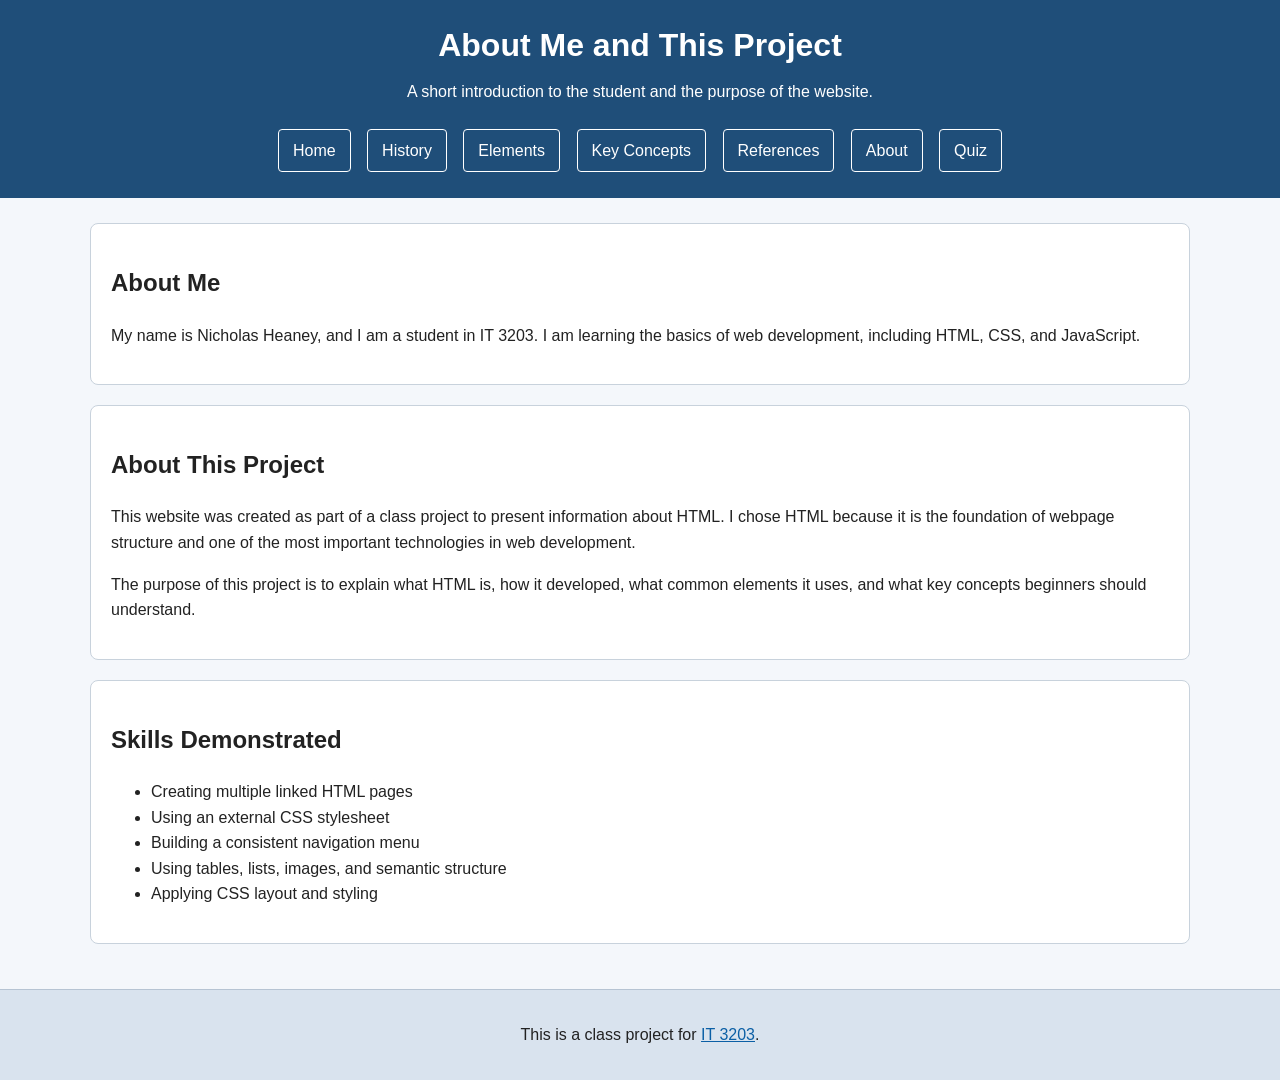
==== about.html @ 498ea989 "Update about.html" ====
<!DOCTYPE html>
<html lang="en">
<head>
  <meta charset="UTF-8">
  <meta name="viewport" content="width=device-width, initial-scale=1.0">
  <title>About This Project</title>
  <link rel="stylesheet" href="style.css">
</head>
<body>
  <header>
    <div class="container">
      <h1>About Me and This Project</h1>
      <p class="subtitle">A short introduction to the student and the purpose of the website.</p>

      <nav>
        <ul class="nav-menu">
          <li><a href="index.html">Home</a></li>
          <li><a href="history.html">History</a></li>
          <li><a href="elements.html">Elements</a></li>
          <li><a href="concepts.html">Key Concepts</a></li>
          <li><a href="references.html">References</a></li>
          <li><a href="about.html">About</a></li>
          <li><a href="quiz.html">Quiz</a></li>
        </ul>
      </nav>
    </div>
  </header>

  <main class="container">
    <section class="card">
      <h2>About Me</h2>
      <p>
        My name is Nicholas Heaney, and I am a student in IT 3203. I am learning the basics of web
        development, including HTML, CSS, and JavaScript.
      </p>
    </section>

    <section class="card">
      <h2>About This Project</h2>
      <p>
        This website was created as part of a class project to present information about HTML.
        I chose HTML because it is the foundation of webpage structure and one of the most important
        technologies in web development.
      </p>
      <p>
        The purpose of this project is to explain what HTML is, how it developed, what common elements
        it uses, and what key concepts beginners should understand.
      </p>
    </section>

    <section class="card">
      <h2>Skills Demonstrated</h2>
      <ul>
        <li>Creating multiple linked HTML pages</li>
        <li>Using an external CSS stylesheet</li>
        <li>Building a consistent navigation menu</li>
        <li>Using tables, lists, images, and semantic structure</li>
        <li>Applying CSS layout and styling</li>
      </ul>
    </section>
  </main>

  <footer>
    <div class="container">
      <p>
        This is a class project for
        <a href="https://ksuweb.github.io/IT3203/" target="_blank">IT 3203</a>.
      </p>
    </div>
  </footer>
</body>
</html>
---- style.css ----
/* =========================
   General page styling
   ========================= */
body {
  margin: 0;
  font-family: Arial, Helvetica, sans-serif;
  line-height: 1.6;
  background-color: #f4f7fb;
  color: #222;
}

/* Element selector example */
header {
  background-color: #1f4e79;
  color: white;
  padding: 20px 0;
}

/* Class selector example */
.container {
  width: 90%;
  max-width: 1100px;
  margin: 0 auto;
}

/* Descendant selector example */
header h1 {
  margin: 0;
  text-align: center;
}

.subtitle {
  text-align: center;
  margin-top: 8px;
  margin-bottom: 18px;
}

/* Navigation styling */
.nav-menu {
  list-style: none;
  padding: 0;
  margin: 0;
  text-align: center;
}

.nav-menu li {
  display: inline-block;
  margin: 6px;
}

.nav-menu a {
  display: inline-block;
  text-decoration: none;
  color: white;
  border: 1px solid white;
  padding: 8px 14px;
  border-radius: 4px;
  transition: 0.2s ease;
}

/* Hover effect required by project */
.nav-menu a:hover {
  background-color: white;
  color: #1f4e79;
}

/* Main content spacing */
main {
  padding: 25px 0;
}

/* Grid layout required by project */
.grid-layout {
  display: grid;
  grid-template-columns: repeat(2, 1fr);
  gap: 20px;
}

/* Card styling */
.card {
  background-color: white;
  border: 1px solid #c8d2dc;
  border-radius: 8px;
  padding: 20px;
  margin-bottom: 20px;
}

/* Image styling */
.page-image {
  max-width: 180px;
  display: block;
  margin-top: 15px;
}

/* Table styling */
table {
  width: 100%;
  border-collapse: collapse;
  margin-top: 10px;
}

table,
th,
td {
  border: 1px solid #7d8fa3;
}

th,
td {
  padding: 10px;
  text-align: left;
}

th {
  background-color: #dce8f5;
}

/* Footer styling */
footer {
  background-color: #d9e3ee;
  padding: 16px 0;
  text-align: center;
  border-top: 1px solid #b6c4d3;
}

/* General link styling */
a {
  color: #0b5fa5;
}

a:hover {
  color: #083b66;
}

/* Make layout stack on smaller screens */
@media (max-width: 768px) {
  .grid-layout {
    grid-template-columns: 1fr;
  }

  .nav-menu li {
    display: block;
    margin: 8px 0;
  }
}
/* =========================
   HISTORY PAGE STYLING
   ========================= */

/* New layout for history page */
.history-layout {
  display: grid;
  grid-template-columns: 250px 1fr;
  gap: 20px;
}

/* Sidebar */
.history-sidebar {
  background-color: #eef3f9;
  padding: 20px;
  border: 1px solid #c3d3e6;
  border-radius: 8px;
}

.history-sidebar h2 {
  margin-top: 0;
}

/* Timeline */
.timeline {
  border-left: 3px solid #1f4e79;
  padding-left: 20px;
}

.timeline-item {
  margin-bottom: 20px;
  padding-left: 10px;
  border-left: 4px solid #5a8ccf;
}

.timeline-item h3 {
  margin-bottom: 5px;
  color: #1f4e79;
}

/* Make responsive */
@media (max-width: 768px) {
  .history-layout {
    grid-template-columns: 1fr;
  }
}
/* =========================
   QUIZ PAGE STYLING
   ========================= */

.quiz-card {
  max-width: 900px;
  margin: 0 auto 20px auto;
}

.question-block {
  margin-bottom: 25px;
  padding: 15px;
  border: 1px solid #c8d2dc;
  border-radius: 8px;
  background-color: #f9fcff;
}

.question-block h3 {
  margin-top: 0;
  color: #1f4e79;
}

.question-block input[type="text"] {
  width: 100%;
  max-width: 500px;
  padding: 10px;
  margin-top: 10px;
  border: 1px solid #7d8fa3;
  border-radius: 4px;
  font-size: 1rem;
}

.question-block label {
  display: inline-block;
  margin: 6px 0;
}

.button-row {
  margin-top: 20px;
}

.btn {
  background-color: #1f4e79;
  color: white;
  border: none;
  padding: 10px 18px;
  margin-right: 10px;
  border-radius: 5px;
  cursor: pointer;
  font-size: 1rem;
}

.btn:hover {
  background-color: #163a5c;
}

.btn-secondary {
  background-color: #6c757d;
}

.btn-secondary:hover {
  background-color: #545b62;
}

.results-card {
  max-width: 900px;
  margin: 0 auto;
}

.result-item {
  padding: 15px;
  margin-bottom: 15px;
  border-radius: 8px;
  border: 1px solid #ccc;
}

.correct {
  background-color: #e8f9ec;
  border-color: #62b36f;
}

.incorrect {
  background-color: #fdeaea;
  border-color: #d46a6a;
}

.pass-text {
  color: green;
  font-size: 1.3rem;
}

.fail-text {
  color: red;
  font-size: 1.3rem;
}
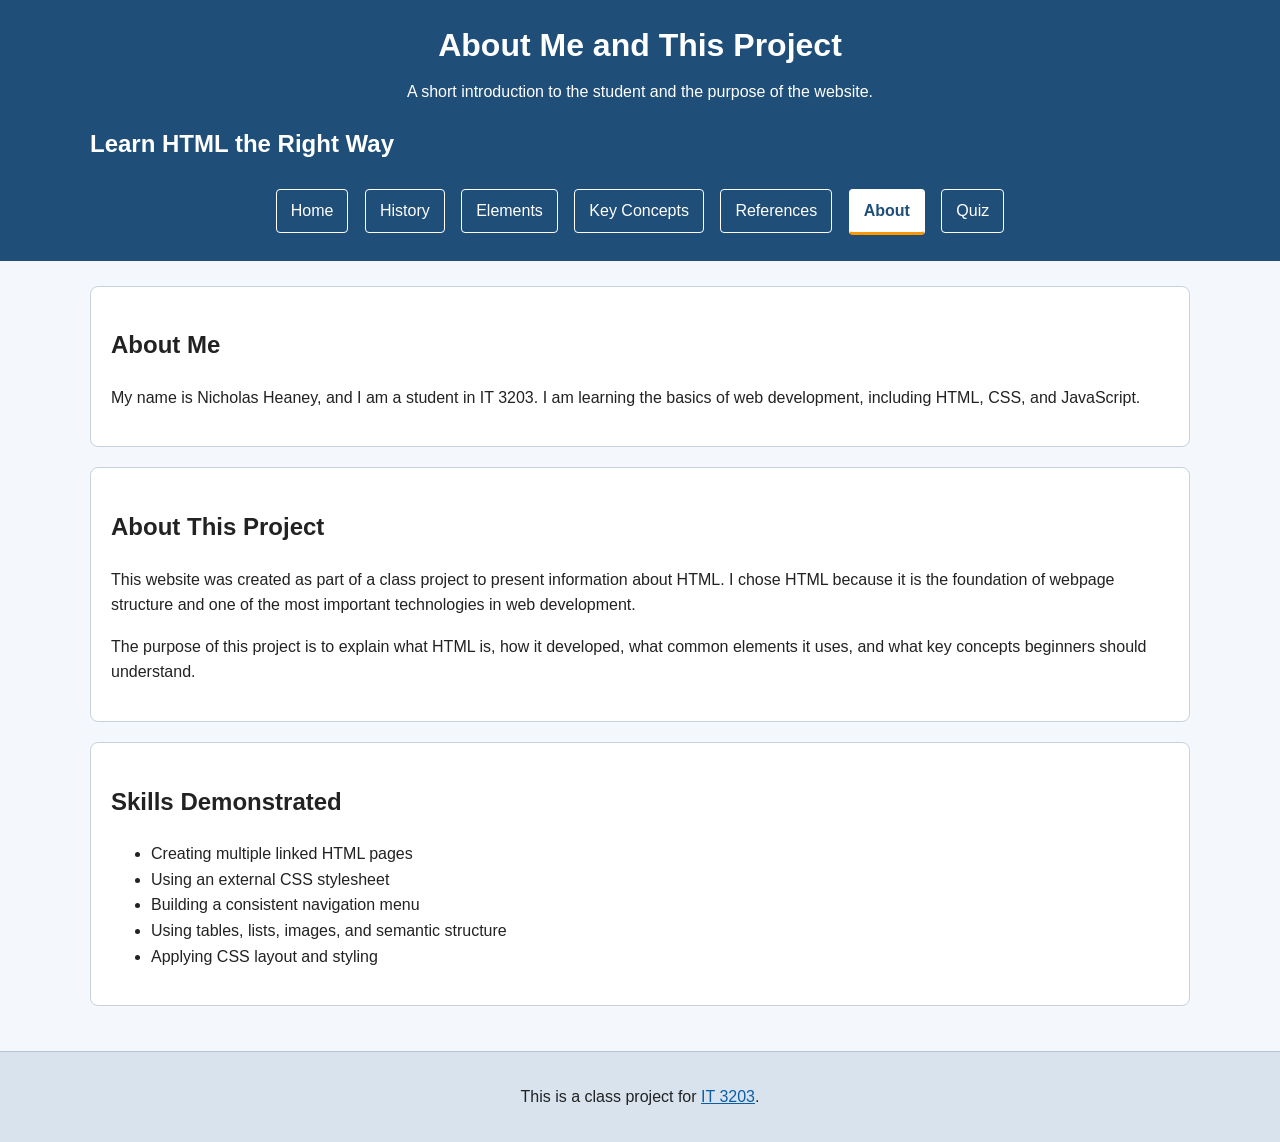
==== commit d7d45868: "Update about.html" ====
--- a/about.html
+++ b/about.html
@@ -11,6 +11,9 @@
     <div class="container">
       <h1>About Me and This Project</h1>
       <p class="subtitle">A short introduction to the student and the purpose of the website.</p>
+      <section class="banner">
+  <h2>Learn HTML the Right Way</h2>
+</section>
 
       <nav>
         <ul class="nav-menu">
@@ -19,7 +22,7 @@
           <li><a href="elements.html">Elements</a></li>
           <li><a href="concepts.html">Key Concepts</a></li>
           <li><a href="references.html">References</a></li>
-          <li><a href="about.html">About</a></li>
+          <li><a href="about.html" class="active">About</a></li>
           <li><a href="quiz.html">Quiz</a></li>
         </ul>
       </nav>
--- a/style.css
+++ b/style.css
@@ -284,3 +284,11 @@
   color: red;
   font-size: 1.3rem;
 }
+
+/* Active navigation link (current page) */
+.nav-menu a.active {
+  background-color: white;
+  color: #1f4e79;
+  font-weight: bold;
+  border-bottom: 3px solid #ff9800;
+}
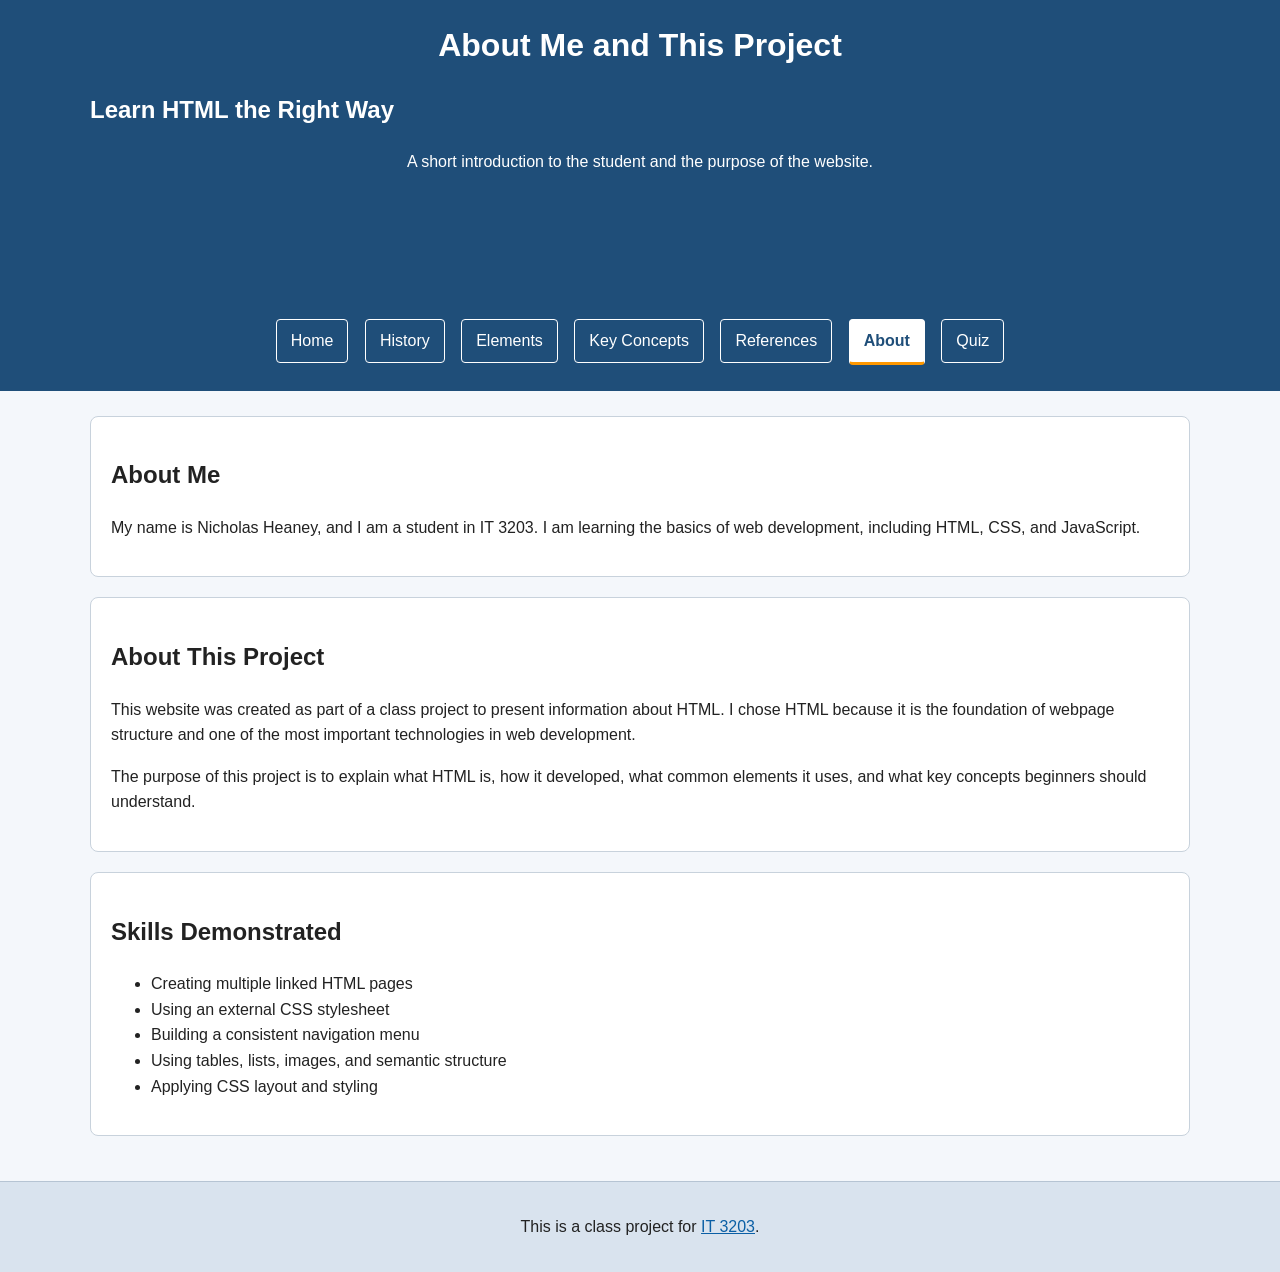
==== commit 37a516e5: "Update about.html" ====
--- a/about.html
+++ b/about.html
@@ -10,9 +10,10 @@
   <header>
     <div class="container">
       <h1>About Me and This Project</h1>
+      <h2>Learn HTML the Right Way</h2>
       <p class="subtitle">A short introduction to the student and the purpose of the website.</p>
       <section class="banner">
-  <h2>Learn HTML the Right Way</h2>
+  
 </section>
 
       <nav>
--- a/style.css
+++ b/style.css
@@ -292,3 +292,12 @@
   font-weight: bold;
   border-bottom: 3px solid #ff9800;
 }
+
+.banner {
+  background-image: url('images/html-banner.jpg');
+  background-size: cover;
+  background-position: center;
+  color: white;
+  padding: 60px 20px;
+  text-align: center;
+}
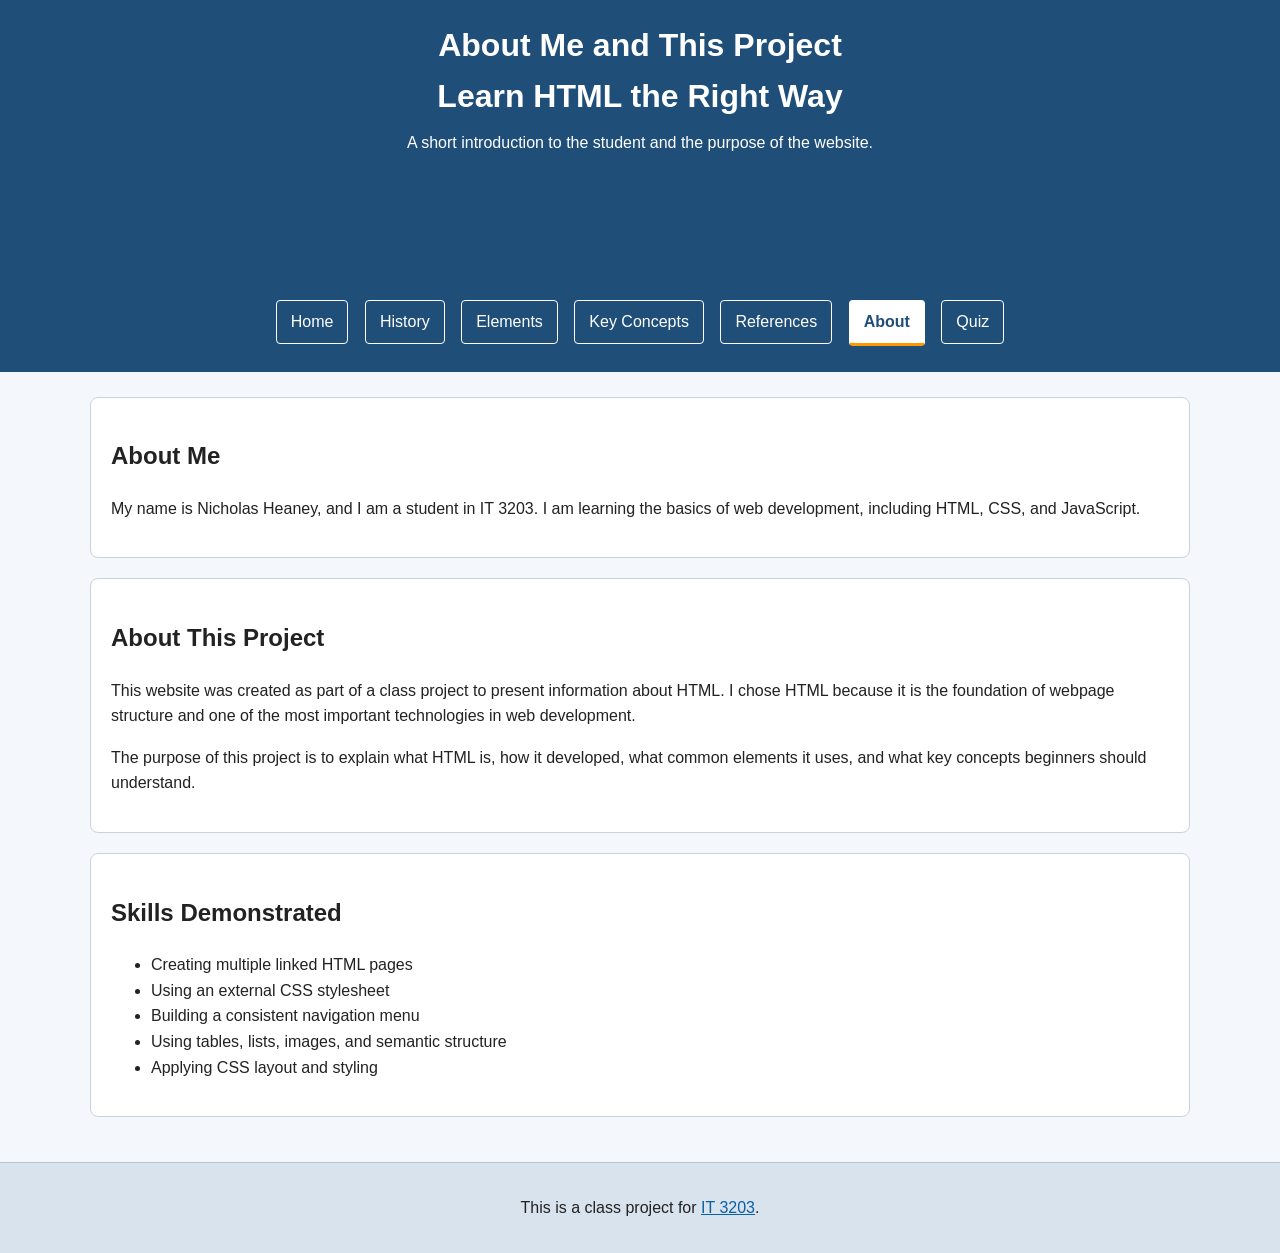
==== commit bfce51f5: "Update about.html" ====
--- a/about.html
+++ b/about.html
@@ -10,7 +10,7 @@
   <header>
     <div class="container">
       <h1>About Me and This Project</h1>
-      <h2>Learn HTML the Right Way</h2>
+      <h1>Learn HTML the Right Way</h1>
       <p class="subtitle">A short introduction to the student and the purpose of the website.</p>
       <section class="banner">
   
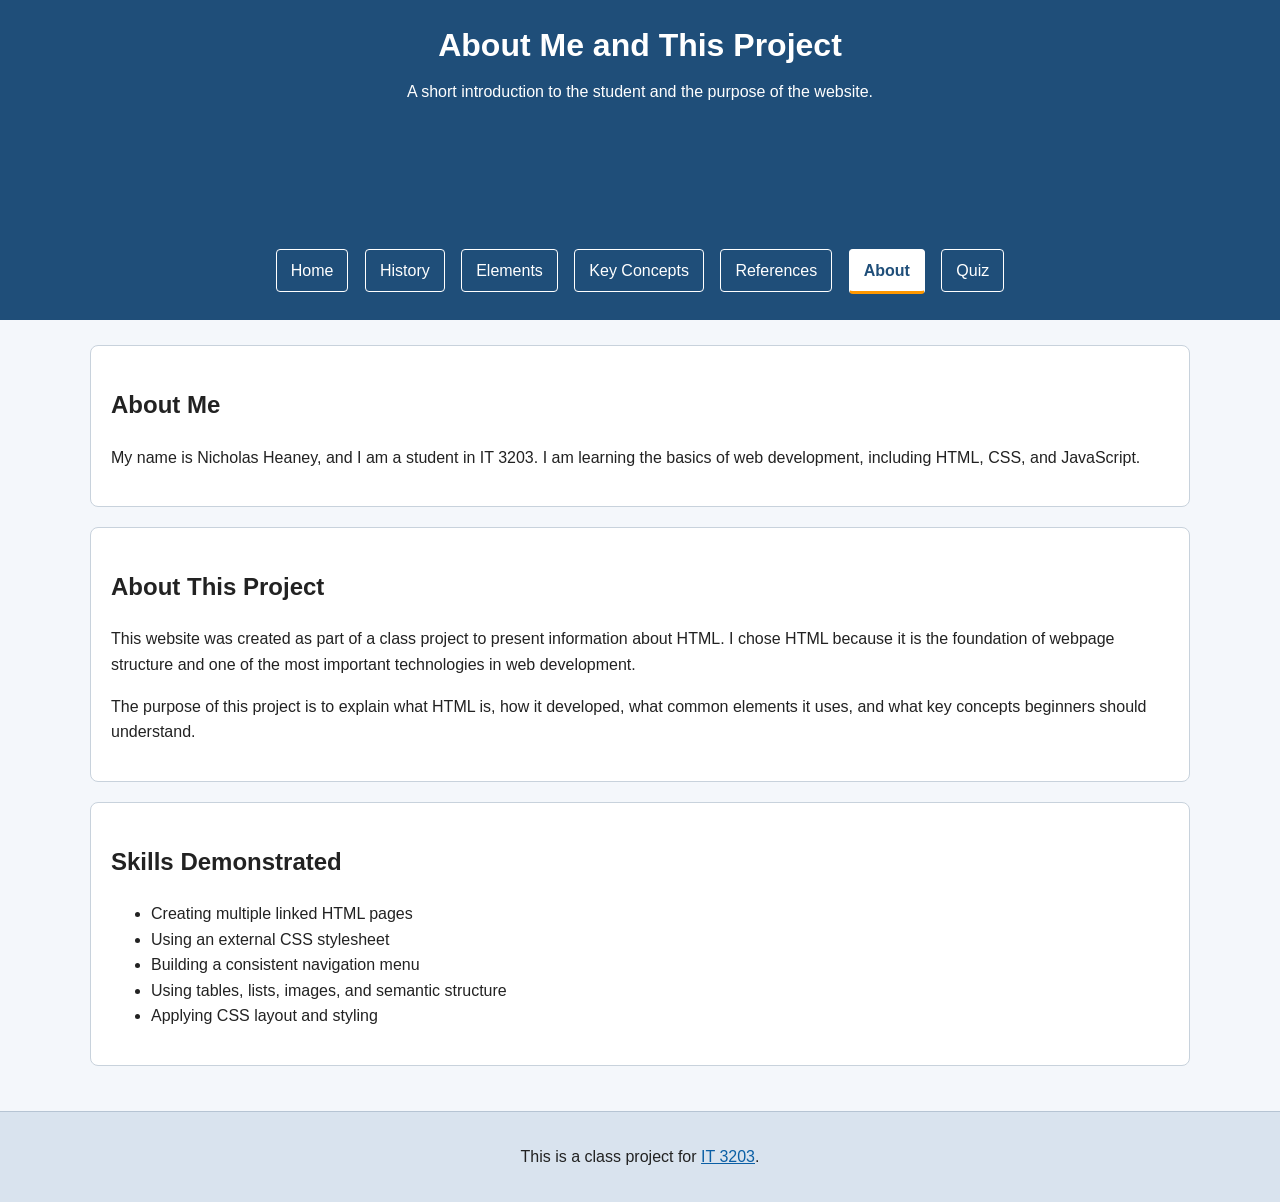
==== commit 280d5886: "Update about.html" ====
--- a/about.html
+++ b/about.html
@@ -10,7 +10,6 @@
   <header>
     <div class="container">
       <h1>About Me and This Project</h1>
-      <h1>Learn HTML the Right Way</h1>
       <p class="subtitle">A short introduction to the student and the purpose of the website.</p>
       <section class="banner">
   
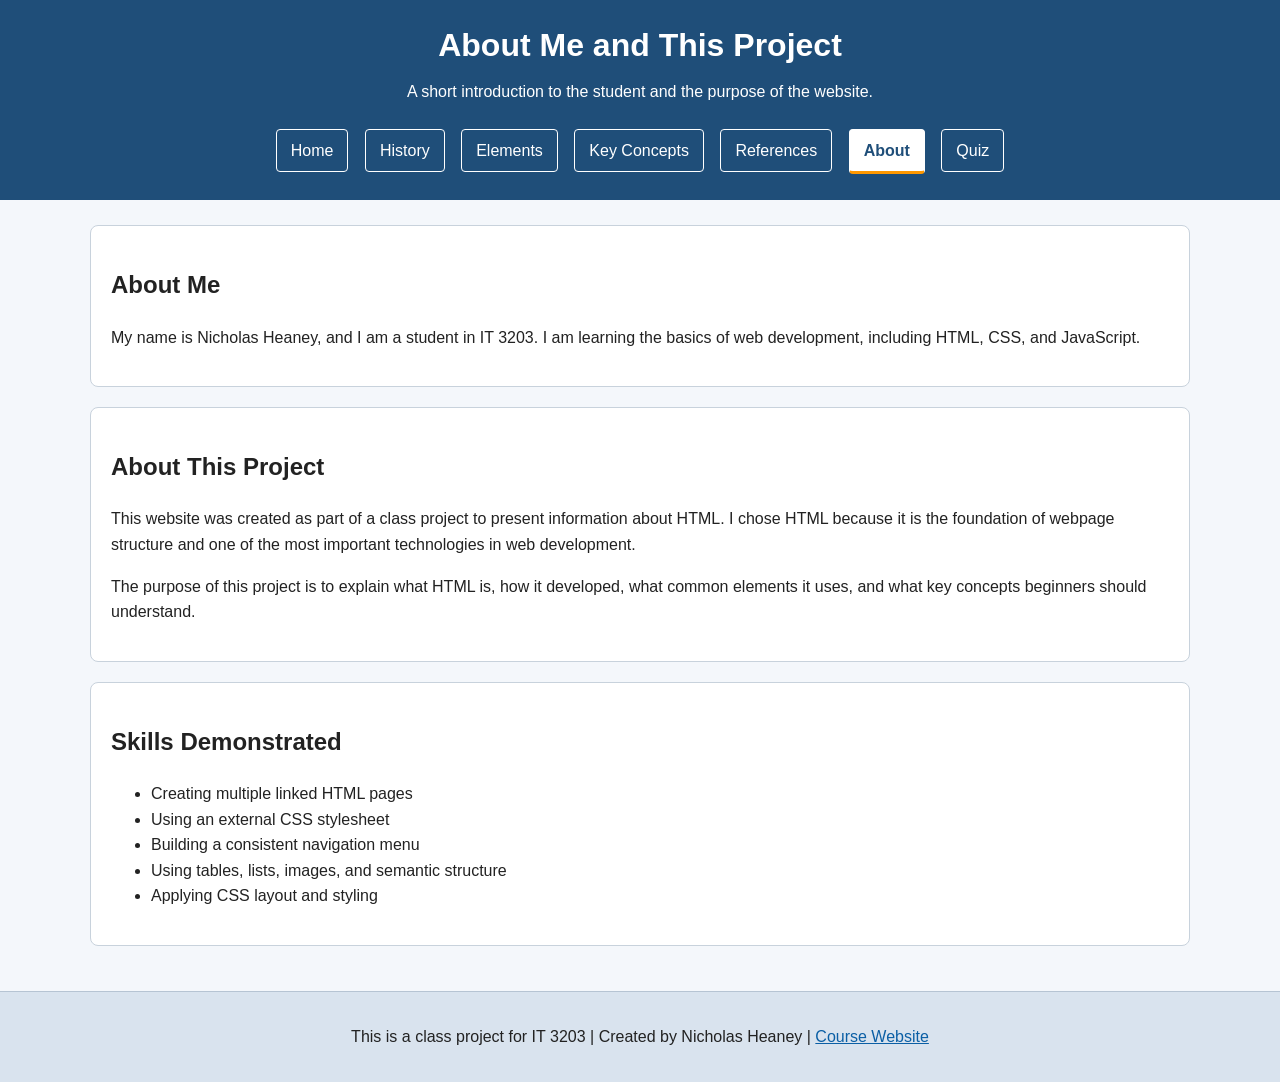
==== commit 3df9d824: "Update about.html" ====
--- a/about.html
+++ b/about.html
@@ -64,12 +64,11 @@
   </main>
 
   <footer>
-    <div class="container">
-      <p>
-        This is a class project for
-        <a href="https://ksuweb.github.io/IT3203/" target="_blank">IT 3203</a>.
-      </p>
-    </div>
-  </footer>
-</body>
-</html>
+  <div class="container">
+    <p>
+      This is a class project for IT 3203 |
+      Created by Nicholas Heaney |
+      <a href="https://ksuweb.github.io/IT3203/" target="_blank">Course Website</a>
+    </p>
+  </div>
+</footer>
--- a/style.css
+++ b/style.css
@@ -293,11 +293,7 @@
   border-bottom: 3px solid #ff9800;
 }
 
-.banner {
-  background-image: url('images/html-banner.jpg');
-  background-size: cover;
-  background-position: center;
-  color: white;
-  padding: 60px 20px;
-  text-align: center;
-}
+.card:hover {
+  transform: translateY(-5px);
+  transition: 0.2s ease;
+}
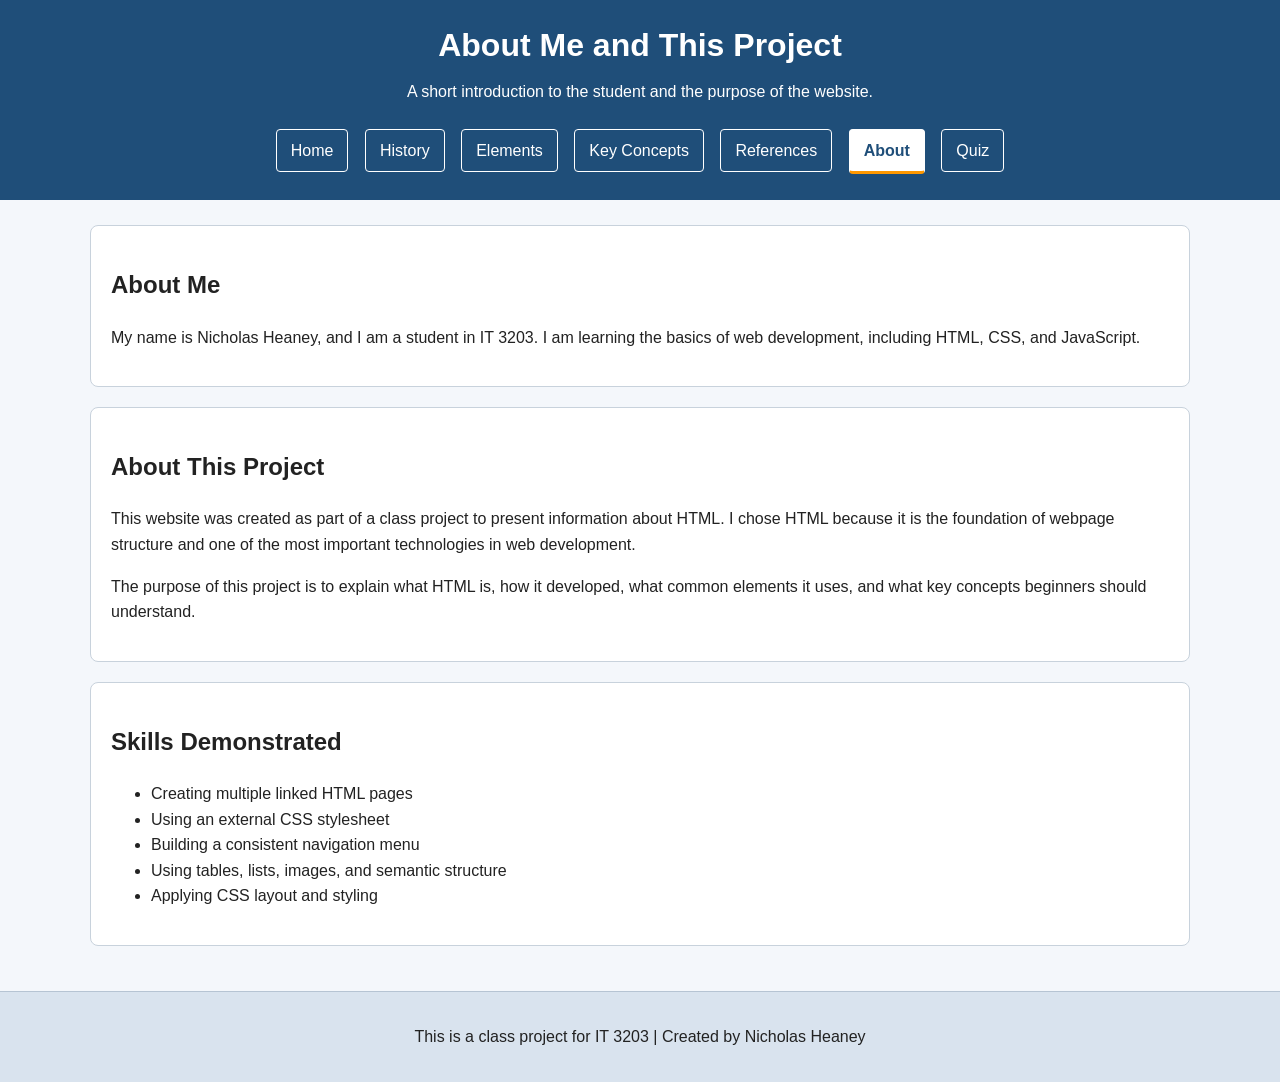
==== commit 685617d8: "Update about.html" ====
--- a/about.html
+++ b/about.html
@@ -67,8 +67,7 @@
   <div class="container">
     <p>
       This is a class project for IT 3203 |
-      Created by Nicholas Heaney |
-      <a href="https://ksuweb.github.io/IT3203/" target="_blank">Course Website</a>
+      Created by Nicholas Heaney
     </p>
   </div>
 </footer>
--- a/style.css
+++ b/style.css
@@ -297,3 +297,98 @@
   transform: translateY(-5px);
   transition: 0.2s ease;
 }
+
+/* =========================
+   RESPONSIVE DESIGN
+   ========================= */
+
+/* Tablets and smaller laptops */
+@media (max-width: 900px) {
+  .container {
+    width: 94%;
+  }
+
+  .grid-layout,
+  .history-layout {
+    grid-template-columns: 1fr;
+  }
+
+  .card {
+    padding: 18px;
+  }
+
+  table {
+    font-size: 0.95rem;
+  }
+}
+
+/* Phones */
+@media (max-width: 600px) {
+  header {
+    padding: 16px 0;
+  }
+
+  header h1 {
+    font-size: 1.6rem;
+  }
+
+  .subtitle {
+    font-size: 0.95rem;
+  }
+
+  .nav-menu li {
+    display: block;
+    margin: 8px 0;
+  }
+
+  .nav-menu a {
+    display: block;
+    width: 100%;
+    box-sizing: border-box;
+  }
+
+  main {
+    padding: 15px 0;
+  }
+
+  .grid-layout,
+  .history-layout {
+    display: block;
+  }
+
+  .card,
+  .history-sidebar,
+  .question-block {
+    padding: 15px;
+    margin-bottom: 15px;
+  }
+
+  .page-image {
+    max-width: 100%;
+    height: auto;
+  }
+
+  table {
+    display: block;
+    overflow-x: auto;
+    white-space: nowrap;
+  }
+
+  .question-block input[type="text"] {
+    width: 100%;
+    box-sizing: border-box;
+  }
+
+  .btn {
+    display: block;
+    width: 100%;
+    margin: 10px 0;
+  }
+}
+
+.nav-menu a.active {
+  background-color: white;
+  color: #1f4e79;
+  font-weight: bold;
+  border-bottom: 3px solid #ff9800;
+}
